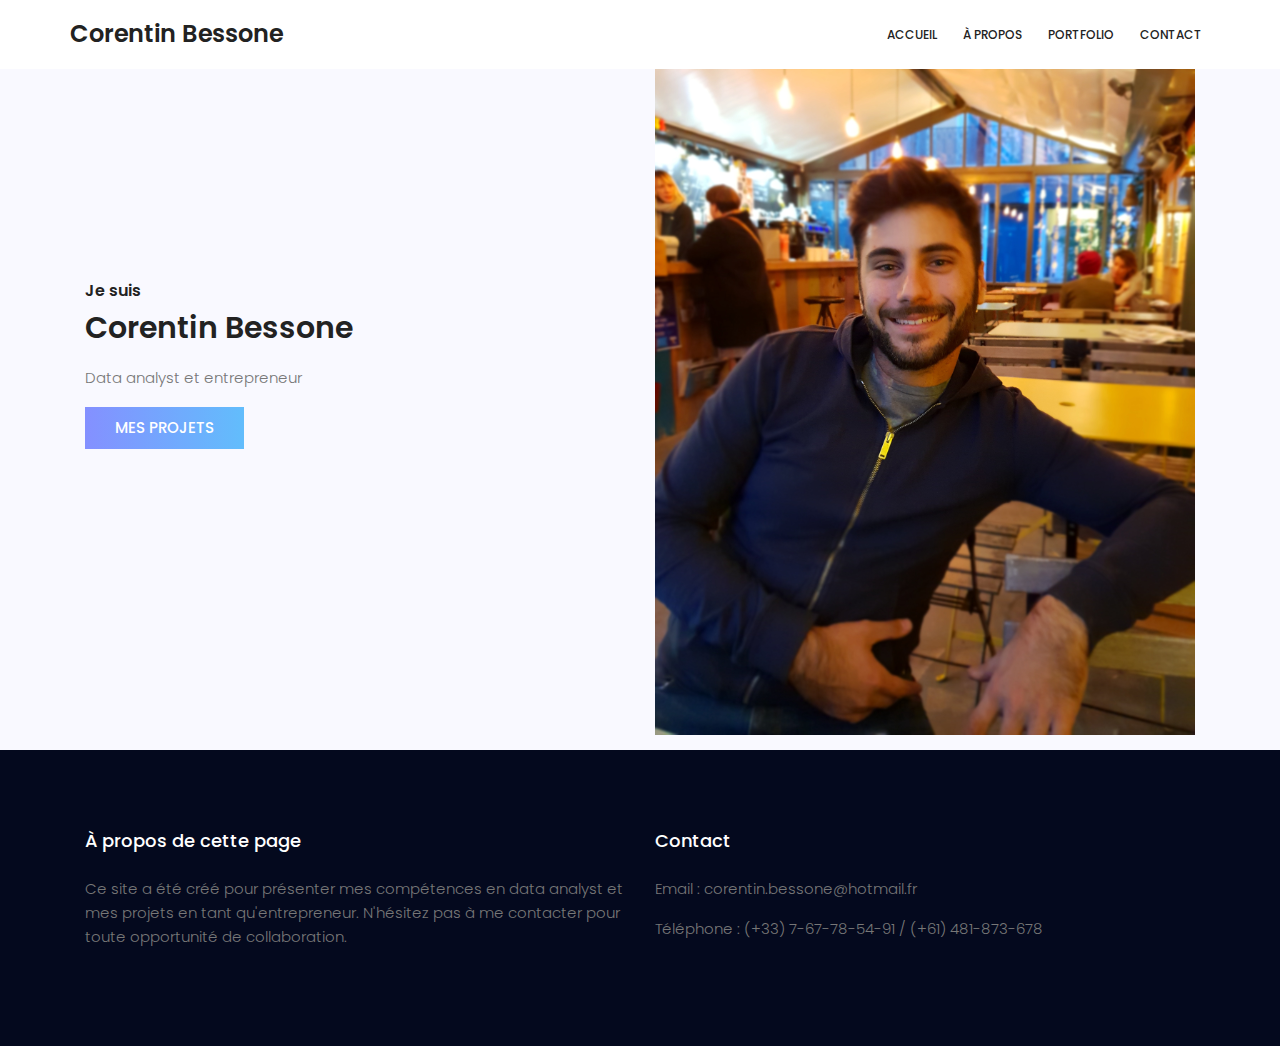
==== index.html @ 61f3c2ac "upload du portfolio V1" ====
<!DOCTYPE html>
<html lang="zxx" class="no-js">
<head>
    <meta charset="UTF-8">
    <meta name="viewport" content="width=device-width, initial-scale=1, shrink-to-fit=no">
    <link rel="shortcut icon" href="img/fav.png">
    <meta name="author" content="Corentin BESSONE">
    <meta name="description" content="Corentin BESSONE - Data Analyst">
    <meta name="keywords" content="data analyst, portfolio, personal website">
    <title>Corentin BESSONE - Data Analyst</title>

    <link href="https://fonts.googleapis.com/css?family=Poppins:100,200,400,300,500,600,700" rel="stylesheet">

    <!-- CSS -->
    <link rel="stylesheet" href="css/linearicons.css">
    <link rel="stylesheet" href="css/font-awesome.min.css">
    <link rel="stylesheet" href="css/bootstrap.css">
    <link rel="stylesheet" href="css/magnific-popup.css">
    <link rel="stylesheet" href="css/jquery-ui.css">
    <link rel="stylesheet" href="css/nice-select.css">
    <link rel="stylesheet" href="css/animate.min.css">
    <link rel="stylesheet" href="css/owl.carousel.css">
    <link rel="stylesheet" href="css/main.css">
</head>

<body>
    <header id="header">
        <div class="container main-menu">
            <div class="row align-items-center justify-content-between d-flex">
                <div class id="logo">
                    <a href="/"><h3>Corentin Bessone</h3></a>
                </div>
                <nav id="nav-menu-container">
                    <ul class="nav-menu">
                        <li><a href="/">Accueil</a></li>
                        <li><a href="about.html">À propos</a></li>
                        <li><a href="portfolio.html">Portfolio</a></li>
                        <li><a href="contact.html">Contact</a></li>
                    </ul>
                </nav>
            </div>
        </div>
    </header>

    <section class="banner-area">
        <div class="container">
            <div class="row fullscreen align-items-center justify-content-between">
                <div class="col-lg-6 col-md-6 col-xs-6 banner-left">
                    <h5>Je suis</h5>
                    <h2 class="mt-10 mb-20">Corentin Bessone</h2>
                    <p>Data analyst et entrepreneur</p>
                    <a href="portfolio.html" class="primary-btn text-uppercase mb-20">Mes Projets</a>
                </div>
                <div class="col-lg-6 col-md-6 col-xs-6 banner-right align-self-center">
                    <img src="img/corentin.jpeg" style="width:auto;height:auto;max-width:100%;">
                </div>
            </div>
        </div>
    </section>

    <!-- Ajoutez ici d'autres sections pour décrire vos compétences, projets, expériences, etc. -->

    <footer class="footer-area section-gap">
        <div class="container">
            <div class="row">
                <div class="col-lg-6 col-md-6 col-sm-6">
                    <div class="single-footer-widget">
                        <h4>À propos de cette page</h4>
                        <p>Ce site a été créé pour présenter mes compétences en data analyst et mes projets en tant qu'entrepreneur. N'hésitez pas à me contacter pour toute opportunité de collaboration.</p>
                    </div>
                </div>
                <div class="col-lg-6 col-md-6 col-sm-6">
                    <div class="single-footer-widget">
                        <h4>Contact</h4>
                        <p>Email : corentin.bessone@hotmail.fr</p>
                        <p>Téléphone : (+33) 7-67-78-54-91 / (+61) 481-873-678</p>
                    </div>
                </div>
            </div>
        </div>
    </footer>

  <script src="js/FAQ.js"></script>
</body>

</html>
---- css/linearicons.css ----
@font-face {
	font-family: 'Linearicons-Free';
	src:url('../fonts/Linearicons-Free.eot?w118d');
	src:url('../fonts/Linearicons-Free.eot?#iefixw118d') format('embedded-opentype'),
		url('../fonts/Linearicons-Free.woff2?w118d') format('woff2'),
		url('../fonts/Linearicons-Free.woff?w118d') format('woff'),
		url('../fonts/Linearicons-Free.ttf?w118d') format('truetype'),
		url('../fonts/Linearicons-Free.svg?w118d#Linearicons-Free') format('svg');
	font-weight: normal;
	font-style: normal;
}

.lnr {
	font-family: 'Linearicons-Free';
	speak: none;
	font-style: normal;
	font-weight: normal;
	font-variant: normal;
	text-transform: none;
	line-height: 1;

	/* Better Font Rendering =========== */
	-webkit-font-smoothing: antialiased;
	-moz-osx-font-smoothing: grayscale;
}

.lnr-home:before {
	content: "\e800";
}
.lnr-apartment:before {
	content: "\e801";
}
.lnr-pencil:before {
	content: "\e802";
}
.lnr-magic-wand:before {
	content: "\e803";
}
.lnr-drop:before {
	content: "\e804";
}
.lnr-lighter:before {
	content: "\e805";
}
.lnr-poop:before {
	content: "\e806";
}
.lnr-sun:before {
	content: "\e807";
}
.lnr-moon:before {
	content: "\e808";
}
.lnr-cloud:before {
	content: "\e809";
}
.lnr-cloud-upload:before {
	content: "\e80a";
}
.lnr-cloud-download:before {
	content: "\e80b";
}
.lnr-cloud-sync:before {
	content: "\e80c";
}
.lnr-cloud-check:before {
	content: "\e80d";
}
.lnr-database:before {
	content: "\e80e";
}
.lnr-lock:before {
	content: "\e80f";
}
.lnr-cog:before {
	content: "\e810";
}
.lnr-trash:before {
	content: "\e811";
}
.lnr-dice:before {
	content: "\e812";
}
.lnr-heart:before {
	content: "\e813";
}
.lnr-star:before {
	content: "\e814";
}
.lnr-star-half:before {
	content: "\e815";
}
.lnr-star-empty:before {
	content: "\e816";
}
.lnr-flag:before {
	content: "\e817";
}
.lnr-envelope:before {
	content: "\e818";
}
.lnr-paperclip:before {
	content: "\e819";
}
.lnr-inbox:before {
	content: "\e81a";
}
.lnr-eye:before {
	content: "\e81b";
}
.lnr-printer:before {
	content: "\e81c";
}
.lnr-file-empty:before {
	content: "\e81d";
}
.lnr-file-add:before {
	content: "\e81e";
}
.lnr-enter:before {
	content: "\e81f";
}
.lnr-exit:before {
	content: "\e820";
}
.lnr-graduation-hat:before {
	content: "\e821";
}
.lnr-license:before {
	content: "\e822";
}
.lnr-music-note:before {
	content: "\e823";
}
.lnr-film-play:before {
	content: "\e824";
}
.lnr-camera-video:before {
	content: "\e825";
}
.lnr-camera:before {
	content: "\e826";
}
.lnr-picture:before {
	content: "\e827";
}
.lnr-book:before {
	content: "\e828";
}
.lnr-bookmark:before {
	content: "\e829";
}
.lnr-user:before {
	content: "\e82a";
}
.lnr-users:before {
	content: "\e82b";
}
.lnr-shirt:before {
	content: "\e82c";
}
.lnr-store:before {
	content: "\e82d";
}
.lnr-cart:before {
	content: "\e82e";
}
.lnr-tag:before {
	content: "\e82f";
}
.lnr-phone-handset:before {
	content: "\e830";
}
.lnr-phone:before {
	content: "\e831";
}
.lnr-pushpin:before {
	content: "\e832";
}
.lnr-map-marker:before {
	content: "\e833";
}
.lnr-map:before {
	content: "\e834";
}
.lnr-location:before {
	content: "\e835";
}
.lnr-calendar-full:before {
	content: "\e836";
}
.lnr-keyboard:before {
	content: "\e837";
}
.lnr-spell-check:before {
	content: "\e838";
}
.lnr-screen:before {
	content: "\e839";
}
.lnr-smartphone:before {
	content: "\e83a";
}
.lnr-tablet:before {
	content: "\e83b";
}
.lnr-laptop:before {
	content: "\e83c";
}
.lnr-laptop-phone:before {
	content: "\e83d";
}
.lnr-power-switch:before {
	content: "\e83e";
}
.lnr-bubble:before {
	content: "\e83f";
}
.lnr-heart-pulse:before {
	content: "\e840";
}
.lnr-construction:before {
	content: "\e841";
}
.lnr-pie-chart:before {
	content: "\e842";
}
.lnr-chart-bars:before {
	content: "\e843";
}
.lnr-gift:before {
	content: "\e844";
}
.lnr-diamond:before {
	content: "\e845";
}
.lnr-linearicons:before {
	content: "\e846";
}
.lnr-dinner:before {
	content: "\e847";
}
.lnr-coffee-cup:before {
	content: "\e848";
}
.lnr-leaf:before {
	content: "\e849";
}
.lnr-paw:before {
	content: "\e84a";
}
.lnr-rocket:before {
	content: "\e84b";
}
.lnr-briefcase:before {
	content: "\e84c";
}
.lnr-bus:before {
	content: "\e84d";
}
.lnr-car:before {
	content: "\e84e";
}
.lnr-train:before {
	content: "\e84f";
}
.lnr-bicycle:before {
	content: "\e850";
}
.lnr-wheelchair:before {
	content: "\e851";
}
.lnr-select:before {
	content: "\e852";
}
.lnr-earth:before {
	content: "\e853";
}
.lnr-smile:before {
	content: "\e854";
}
.lnr-sad:before {
	content: "\e855";
}
.lnr-neutral:before {
	content: "\e856";
}
.lnr-mustache:before {
	content: "\e857";
}
.lnr-alarm:before {
	content: "\e858";
}
.lnr-bullhorn:before {
	content: "\e859";
}
.lnr-volume-high:before {
	content: "\e85a";
}
.lnr-volume-medium:before {
	content: "\e85b";
}
.lnr-volume-low:before {
	content: "\e85c";
}
.lnr-volume:before {
	content: "\e85d";
}
.lnr-mic:before {
	content: "\e85e";
}
.lnr-hourglass:before {
	content: "\e85f";
}
.lnr-undo:before {
	content: "\e860";
}
.lnr-redo:before {
	content: "\e861";
}
.lnr-sync:before {
	content: "\e862";
}
.lnr-history:before {
	content: "\e863";
}
.lnr-clock:before {
	content: "\e864";
}
.lnr-download:before {
	content: "\e865";
}
.lnr-upload:before {
	content: "\e866";
}
.lnr-enter-down:before {
	content: "\e867";
}
.lnr-exit-up:before {
	content: "\e868";
}
.lnr-bug:before {
	content: "\e869";
}
.lnr-code:before {
	content: "\e86a";
}
.lnr-link:before {
	content: "\e86b";
}
.lnr-unlink:before {
	content: "\e86c";
}
.lnr-thumbs-up:before {
	content: "\e86d";
}
.lnr-thumbs-down:before {
	content: "\e86e";
}
.lnr-magnifier:before {
	content: "\e86f";
}
.lnr-cross:before {
	content: "\e870";
}
.lnr-menu:before {
	content: "\e871";
}
.lnr-list:before {
	content: "\e872";
}
.lnr-chevron-up:before {
	content: "\e873";
}
.lnr-chevron-down:before {
	content: "\e874";
}
.lnr-chevron-left:before {
	content: "\e875";
}
.lnr-chevron-right:before {
	content: "\e876";
}
.lnr-arrow-up:before {
	content: "\e877";
}
.lnr-arrow-down:before {
	content: "\e878";
}
.lnr-arrow-left:before {
	content: "\e879";
}
.lnr-arrow-right:before {
	content: "\e87a";
}
.lnr-move:before {
	content: "\e87b";
}
.lnr-warning:before {
	content: "\e87c";
}
.lnr-question-circle:before {
	content: "\e87d";
}
.lnr-menu-circle:before {
	content: "\e87e";
}
.lnr-checkmark-circle:before {
	content: "\e87f";
}
.lnr-cross-circle:before {
	content: "\e880";
}
.lnr-plus-circle:before {
	content: "\e881";
}
.lnr-circle-minus:before {
	content: "\e882";
}
.lnr-arrow-up-circle:before {
	content: "\e883";
}
.lnr-arrow-down-circle:before {
	content: "\e884";
}
.lnr-arrow-left-circle:before {
	content: "\e885";
}
.lnr-arrow-right-circle:before {
	content: "\e886";
}
.lnr-chevron-up-circle:before {
	content: "\e887";
}
.lnr-chevron-down-circle:before {
	content: "\e888";
}
.lnr-chevron-left-circle:before {
	content: "\e889";
}
.lnr-chevron-right-circle:before {
	content: "\e88a";
}
.lnr-crop:before {
	content: "\e88b";
}
.lnr-frame-expand:before {
	content: "\e88c";
}
.lnr-frame-contract:before {
	content: "\e88d";
}
.lnr-layers:before {
	content: "\e88e";
}
.lnr-funnel:before {
	content: "\e88f";
}
.lnr-text-format:before {
	content: "\e890";
}
.lnr-text-format-remove:before {
	content: "\e891";
}
.lnr-text-size:before {
	content: "\e892";
}
.lnr-bold:before {
	content: "\e893";
}
.lnr-italic:before {
	content: "\e894";
}
.lnr-underline:before {
	content: "\e895";
}
.lnr-strikethrough:before {
	content: "\e896";
}
.lnr-highlight:before {
	content: "\e897";
}
.lnr-text-align-left:before {
	content: "\e898";
}
.lnr-text-align-center:before {
	content: "\e899";
}
.lnr-text-align-right:before {
	content: "\e89a";
}
.lnr-text-align-justify:before {
	content: "\e89b";
}
.lnr-line-spacing:before {
	content: "\e89c";
}
.lnr-indent-increase:before {
	content: "\e89d";
}
.lnr-indent-decrease:before {
	content: "\e89e";
}
.lnr-pilcrow:before {
	content: "\e89f";
}
.lnr-direction-ltr:before {
	content: "\e8a0";
}
.lnr-direction-rtl:before {
	content: "\e8a1";
}
.lnr-page-break:before {
	content: "\e8a2";
}
.lnr-sort-alpha-asc:before {
	content: "\e8a3";
}
.lnr-sort-amount-asc:before {
	content: "\e8a4";
}
.lnr-hand:before {
	content: "\e8a5";
}
.lnr-pointer-up:before {
	content: "\e8a6";
}
.lnr-pointer-right:before {
	content: "\e8a7";
}
.lnr-pointer-down:before {
	content: "\e8a8";
}
.lnr-pointer-left:before {
	content: "\e8a9";
}
---- css/nice-select.css ----
.nice-select {
    -webkit-tap-highlight-color: transparent;
    background-color: #fff;
    border-radius: 5px;
    border: solid 1px #e8e8e8;
    box-sizing: border-box;
    clear: both;
    cursor: pointer;
    display: block;
    float: left;
    font-family: inherit;
    font-size: 14px;
    font-weight: normal;
    height: 42px;
    line-height: 40px;
    outline: none;
    padding-left: 18px;
    padding-right: 30px;
    position: relative;
    text-align: left !important;
    -webkit-transition: all 0.2s ease-in-out;
    transition: all 0.2s ease-in-out;
    -webkit-user-select: none;
       -moz-user-select: none;
        -ms-user-select: none;
            user-select: none;
    white-space: nowrap;
    width: auto; }
    .nice-select:hover {
      border-color: #dbdbdb; }
    .nice-select:active, .nice-select.open, .nice-select:focus {
      border-color: #999; }
    .nice-select:after {
      border-bottom: 2px solid #999;
      border-right: 2px solid #999;
      content: '';
      display: block;
      height: 5px;
      margin-top: -4px;
      pointer-events: none;
      position: absolute;
      right: 12px;
      top: 50%;
      -webkit-transform-origin: 66% 66%;
          -ms-transform-origin: 66% 66%;
              transform-origin: 66% 66%;
      -webkit-transform: rotate(45deg);
          -ms-transform: rotate(45deg);
              transform: rotate(45deg);
      -webkit-transition: all 0.15s ease-in-out;
      transition: all 0.15s ease-in-out;
      width: 5px; }
    .nice-select.open:after {
      -webkit-transform: rotate(-135deg);
          -ms-transform: rotate(-135deg);
              transform: rotate(-135deg); }
    .nice-select.open .list {
      opacity: 1;
      pointer-events: auto;
      -webkit-transform: scale(1) translateY(0);
          -ms-transform: scale(1) translateY(0);
              transform: scale(1) translateY(0); }
    .nice-select.disabled {
      border-color: #ededed;
      color: #999;
      pointer-events: none; }
      .nice-select.disabled:after {
        border-color: #cccccc; }
    .nice-select.wide {
      width: 100%; }
      .nice-select.wide .list {
        left: 0 !important;
        right: 0 !important; }
    .nice-select.right {
      float: right; }
      .nice-select.right .list {
        left: auto;
        right: 0; }
    .nice-select.small {
      font-size: 12px;
      height: 36px;
      line-height: 34px; }
      .nice-select.small:after {
        height: 4px;
        width: 4px; }
      .nice-select.small .option {
        line-height: 34px;
        min-height: 34px; }
    .nice-select .list {
      background-color: #fff;
      border-radius: 5px;
      box-shadow: 0 0 0 1px rgba(68, 68, 68, 0.11);
      box-sizing: border-box;
      margin-top: 4px;
      opacity: 0;
      overflow: hidden;
      padding: 0;
      pointer-events: none;
      position: absolute;
      top: 100%;
      left: 0;
      -webkit-transform-origin: 50% 0;
          -ms-transform-origin: 50% 0;
              transform-origin: 50% 0;
      -webkit-transform: scale(0.75) translateY(-21px);
          -ms-transform: scale(0.75) translateY(-21px);
              transform: scale(0.75) translateY(-21px);
      -webkit-transition: all 0.2s cubic-bezier(0.5, 0, 0, 1.25), opacity 0.15s ease-out;
      transition: all 0.2s cubic-bezier(0.5, 0, 0, 1.25), opacity 0.15s ease-out;
      z-index: 9; }
      .nice-select .list:hover .option:not(:hover) {
        background-color: transparent !important; }
    .nice-select .option {
      cursor: pointer;
      font-weight: 400;
      line-height: 40px;
      list-style: none;
      min-height: 40px;
      outline: none;
      padding-left: 18px;
      padding-right: 29px;
      text-align: left;
      -webkit-transition: all 0.2s;
      transition: all 0.2s; }
      .nice-select .option:hover, .nice-select .option.focus, .nice-select .option.selected.focus {
        background-color: #f6f6f6; }
      .nice-select .option.selected {
        font-weight: bold; }
      .nice-select .option.disabled {
        background-color: transparent;
        color: #999;
        cursor: default; }
  
  .no-csspointerevents .nice-select .list {
    display: none; }
  
  .no-csspointerevents .nice-select.open .list {
    display: block; }
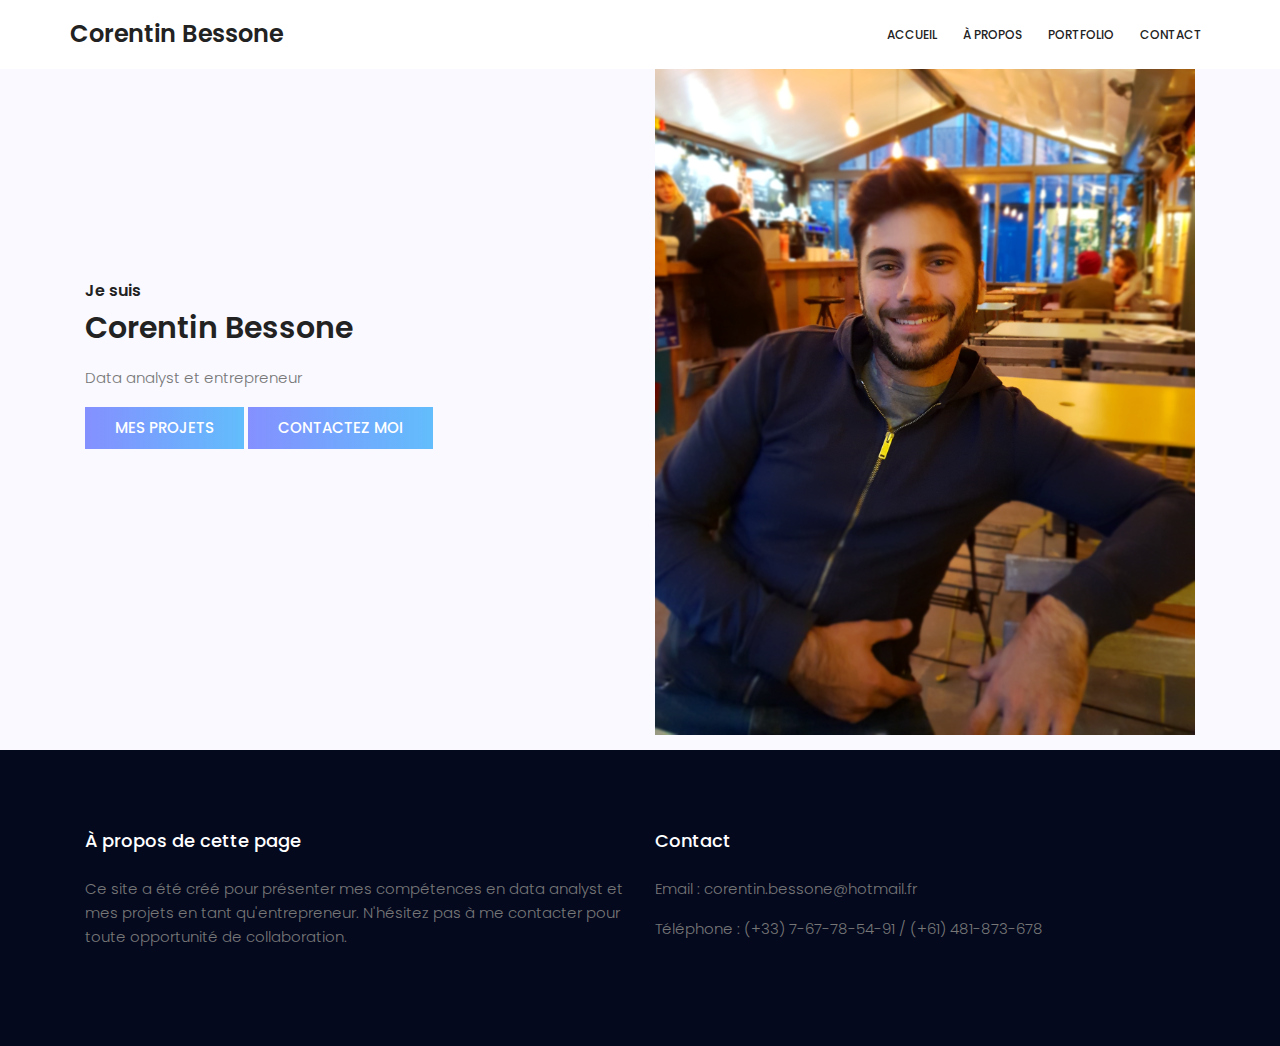
==== commit d28985d6: "ajout de la fonction anglais et correction des lien home" ====
--- a/index.html
+++ b/index.html
@@ -3,13 +3,14 @@
 <head>
     <meta charset="UTF-8">
     <meta name="viewport" content="width=device-width, initial-scale=1, shrink-to-fit=no">
-    <link rel="shortcut icon" href="img/fav.png">
     <meta name="author" content="Corentin BESSONE">
     <meta name="description" content="Corentin BESSONE - Data Analyst">
     <meta name="keywords" content="data analyst, portfolio, personal website">
-    <title>Corentin BESSONE - Data Analyst</title>
+    <title>Corentin BESSONE - Data Analyst</title>     
+    <link href="https://fonts.googleapis.com/css?family=Poppins:100,200,400,300,500,600,700" rel="stylesheet">
+    <script type="text/javascript" src="js/trad.js"></script>
+    <script type="text/javascript" src="https://translate.google.com/translate_a/element.js?cb=googleTranslateElementInit"></script>
 
-    <link href="https://fonts.googleapis.com/css?family=Poppins:100,200,400,300,500,600,700" rel="stylesheet">
 
     <!-- CSS -->
     <link rel="stylesheet" href="css/linearicons.css">
@@ -21,6 +22,9 @@
     <link rel="stylesheet" href="css/animate.min.css">
     <link rel="stylesheet" href="css/owl.carousel.css">
     <link rel="stylesheet" href="css/main.css">
+    <link rel="stylesheet" href="css/google.css">
+
+    
 </head>
 
 <body>
@@ -28,11 +32,12 @@
         <div class="container main-menu">
             <div class="row align-items-center justify-content-between d-flex">
                 <div class id="logo">
-                    <a href="/"><h3>Corentin Bessone</h3></a>
+                    <a href="index.html"><h3>Corentin Bessone</h3></a>
+                    <div id="google_translate_element"></div>                
                 </div>
                 <nav id="nav-menu-container">
                     <ul class="nav-menu">
-                        <li><a href="/">Accueil</a></li>
+                        <li><a href="index.html">Accueil</a></li>
                         <li><a href="about.html">À propos</a></li>
                         <li><a href="portfolio.html">Portfolio</a></li>
                         <li><a href="contact.html">Contact</a></li>
@@ -47,9 +52,11 @@
             <div class="row fullscreen align-items-center justify-content-between">
                 <div class="col-lg-6 col-md-6 col-xs-6 banner-left">
                     <h5>Je suis</h5>
-                    <h2 class="mt-10 mb-20">Corentin Bessone</h2>
+                    <h2 class="mt-10 mb-20">Corentin Bessone</h2>                     
                     <p>Data analyst et entrepreneur</p>
                     <a href="portfolio.html" class="primary-btn text-uppercase mb-20">Mes Projets</a>
+                    <a href="contact.html" class="primary-btn text-uppercase mb-20">Contactez Moi </a>
+
                 </div>
                 <div class="col-lg-6 col-md-6 col-xs-6 banner-right align-self-center">
                     <img src="img/corentin.jpeg" style="width:auto;height:auto;max-width:100%;">
@@ -79,8 +86,6 @@
             </div>
         </div>
     </footer>
-
-  <script src="js/FAQ.js"></script>
 </body>
 
 </html>
--- a/css/main.css
+++ b/css/main.css
@@ -2093,6 +2093,11 @@
   #header.header-scrolled .main-menu {
     border-color: transparent;
   }
+
+  #logo {
+    display: flex;
+    align-items: center;
+  }
   
   @media (max-width: 673px) {
     #logo {
--- a/css/google.css
+++ b/css/google.css
@@ -0,0 +1,18 @@
+/* Masquer l'icône par défaut du sélecteur Google Translate */
+body #google_translate_element .goog-te-gadget-icon {
+    display: none !important;
+}
+
+body #google_translate_element .goog-te-gadget-simple {
+    background: url('../img/united-kingdom.png') center center no-repeat !important;
+    background-size: cover !important;
+    width: 40px;
+    height: 40px;
+    border-radius: 50px;
+    margin-left: 20px;
+}
+
+/* Masquer le texte à l'intérieur du sélecteur Google Translate */
+body #google_translate_element .VIpgJd-ZVi9od-xl07Ob-lTBxed span {
+    display: none !important;
+}